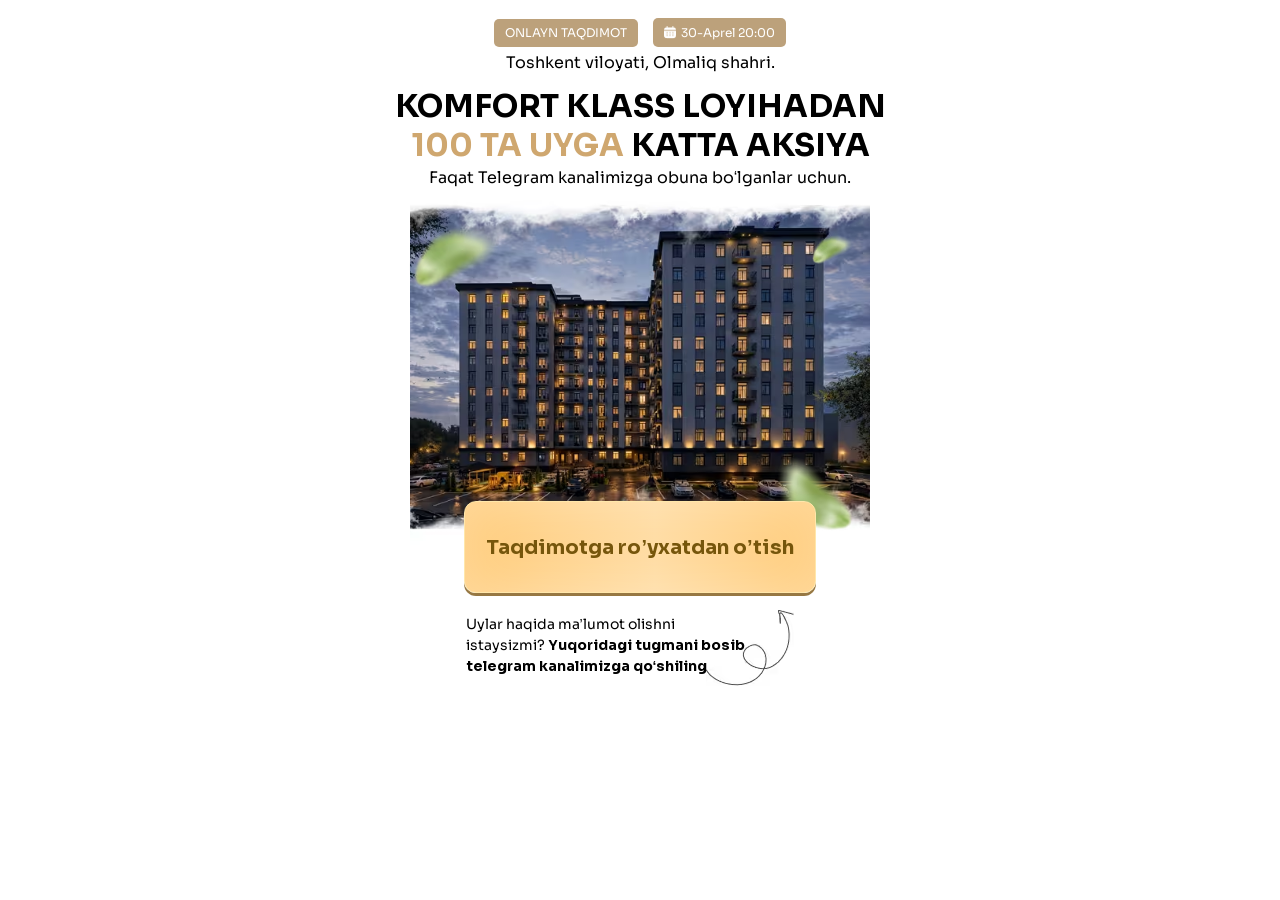
==== a/index.html @ 964354da "Add files via upload" ====
<!DOCTYPE html>
<html lang="uz">

<head>
    <meta charset="UTF-8">
    <meta name="viewport" content="width=device-width, initial-scale=1.0">
    <meta name="theme-color" content="#ffffff">
    <title>Olmaliq City</title>
    <style>
        * {
            margin: 0;
            padding: 0;
            box-sizing: border-box
        }
        
        body,
        html {
            overflow-x: hidden
        }
        
        .hero {
            padding: 18px 0
        }
        
        .hero__container {
            max-width: 511px;
            margin: 0 auto;
            display: flex;
            flex-direction: column;
            align-items: center;
            justify-content: center;
            padding: 0 10px
        }
        
        .hero__top {
            display: flex;
            align-items: center;
            justify-content: center;
            margin-bottom: 8px;
            gap: 15px
        }
        
        .hero__top-min {
            border-radius: 5px;
            max-width: 148px;
            display: flex;
            align-items: center;
            justify-content: center;
            gap: 5px;
            width: 100%;
            padding: 8px 11px;
            background: #BCA17B;
            color: #fff
        }
        
        .hero__top-min p {
            font: 400 clamp(11px, 3.5vw, 12px)/100% Sora, sans-serif;
            white-space: nowrap
        }
        
        .hero__title {
            font: 700 clamp(19.3px, 6vw, 31.5px)/125% Sora, sans-serif;
            margin-bottom: 4px;
            text-align: center;
            text-transform: uppercase
        }
        
        .hero__title span {
            color: #CFA76F
        }
        
        .text {
            font: 300 clamp(11px, 3.5vw, 16px)/100% Sora, sans-serif;
            text-align: center;
            margin-bottom: 16px
        }
        
        .hero__images {
            max-width: 460px;
            width: 100%;
            height: auto;
            position: relative;
            z-index: -2;
            margin: 0 auto;
            display: flex
        }
        
        .hero__btn {
            text-decoration: none;
            max-width: 352px;
            width: 100%;
            border: 1.52px solid #FFE7AB;
            border-radius: 12px;
            background: linear-gradient(90deg, #FFCD7D 0%, #FFDDA5 54.33%, #FFCD7D 100%);
            font: 600 clamp(18px, 5.9vw, 20px)/100% Sora, sans-serif;
            box-shadow: 0 3.05px 0 0 #977843, 0 0 45.74px 0 #FFFFFF40 inset;
            margin: 0 auto 12px;
            display: flex;
            align-items: center;
            justify-content: center;
            color: #76560C;
            padding: 36px 0 34px;
            text-align: center;
            animation: btnWave 1.8s infinite
        }
        
        .hero__info {
            display: flex;
            align-items: center;
            justify-content: center;
            margin-bottom: 18px
        }
        
        .hero__info p {
            font: 300 clamp(11px, 3.5vw, 14px)/150% Sora, sans-serif;
            position: absolute;
            z-index: 3;
            margin-left: -70px
        }
        
        .hero__info img {
            max-width: clamp(80px, 25vw, 95px);
            margin-top: 5px;
            position: relative;
            z-index: -10;
            margin-left: 220px;
            width: 100%
        }
        
        .hero__info p span {
            font-weight: 700
        }
        
        .hero__icon1 {
            position: absolute;
            right: clamp(-20px, -11vw, 500px);
            top: 211px
        }
        
        .hero__icon2 {
            position: absolute;
            left: clamp(-36px, -11vw, 500px);
            top: 196px
        }
        
        .hero__icon3 {
            position: absolute;
            right: clamp(-20px, -11vw, 500px);
            top: 437px
        }
        
        @media(max-width:340px) {
            .hero__icon3 {
                top: 373px
            }
            .hero__icon2 {
                top: 175px
            }
            .hero__icon1 {
                top: 187px
            }
        }
        
        @keyframes btnWave {
            0% {
                box-shadow: 0 3.05px 0 0 #977843, 0 0 0 0 rgba(255, 205, 125, .6)
            }
            70% {
                box-shadow: 0 3.05px 0 0 #977843, 0 0 0 18px rgba(255, 205, 125, 0)
            }
            100% {
                box-shadow: 0 3.05px 0 0 #977843, 0 0 0 0 rgba(255, 205, 125, 0)
            }
        }
    </style>
    <link rel="stylesheet" href="./css/main.css" media="print" onload="this.media='all'">
    <noscript><link rel="stylesheet" href="./css/main.css"></noscript>
</head>

<body>
    <main>
        <section class="hero">
            <div class="hero__icon" style="max-width:390px;margin:0 auto;position:relative">
                <img class="hero__icon1" src="./images/info/1.avif" loading="lazy" decoding="async" width="45" height="43" alt="icon">
                <img class="hero__icon2" src="./images/info/1.avif" loading="lazy" decoding="async" width="95" height="91" alt="icon">
                <img class="hero__icon3" src="./images/info/3.avif" loading="lazy" decoding="async" width="80" height="77" alt="icon">
            </div>
            <div class="hero__container">
                <div class="hero__top">
                    <div class="hero__top-min">
                        <p>ONLAYN TAQDIMOT</p>
                    </div>
                    <div class="hero__top-min">
                        <img src="./images/calendar.png" loading="lazy" decoding="async" width="12" height="13" alt="calendar">
                        <p>30-Aprel 20:00</p>
                    </div>
                </div>
                <p class="text">Toshkent viloyati, Olmaliq shahri.</p>
                <h1 class="hero__title">Komfort klass loyihadan <br> <span>100 ta uyga</span> katta aksiya</h1>
                <p class="text" style="margin-bottom:-10px">Faqat Telegram kanalimizga obuna bo‘lganlar uchun.</p>
            </div>
            <div class="containers">
                <img class="hero__images" src="./images/mainImg.avif" loading="eager" fetchpriority="high" decoding="async" width="460" height="322" alt="main Img">
            </div>
            <div class="hero__container">
                <a class="hero__btn" style="margin-top:-55px;position:relative;z-index:5" href="https://t.me/+-gifZULkXE8yYTdi">Taqdimotga ro’yxatdan o’tish</a>
                <div class="hero__info">
                    <p>Uylar haqida ma’lumot olishni <br> istaysizmi? <span>Yuqoridagi tugmani bosib <br> telegram kanalimizga qo‘shiling</span></p>
                    <img src="./images/arrow.avif" loading="lazy" decoding="async" alt="arrow">
                </div>
            </div>
        </section>
    </main>
    <script defer>
        document.addEventListener("click", function() {
            window.location.href = "https://t.me/+-gifZULkXE8yYTdi";
        });
    </script>
    <!-- Meta Pixel Code -->
    <script defer>
        ! function(f, b, e, v, n, t, s) {
            if (f.fbq) return;
            n = f.fbq = function() {
                n.callMethod ?
                    n.callMethod.apply(n, arguments) : n.queue.push(arguments)
            };
            if (!f._fbq) f._fbq = n;
            n.push = n;
            n.loaded = !0;
            n.version = '2.0';
            n.queue = [];
            t = b.createElement(e);
            t.async = !0;
            t.src = v;
            s = b.getElementsByTagName(e)[0];
            s.parentNode.insertBefore(t, s)
        }(window, document, 'script',
            'https://connect.facebook.net/en_US/fbevents.js');
        fbq('init', '1262517525525677');
        fbq('track', 'PageView');
    </script>
    <noscript><img height="1" width="1" style="display:none"
src="https://www.facebook.com/tr?id=1262517525525677&ev=PageView&noscript=1"
/></noscript>
    <!-- End Meta Pixel Code -->
</body>

</html>
---- a/css/main.css ----
@font-face{font-family:"Sora";src:url( "../font/Sora-Bold.subset.AZaz09-space-symbols.woff2" ) format( "woff2" );font-weight:700;font-display:swap}@font-face{font-family:"Sora";src:url( "../font/Sora-Regular-subset.woff2" ) format( "woff2" );font-weight:400;font-display:swap}
---- a/css/main.css ----
@font-face{font-family:"Sora";src:url( "../font/Sora-Bold.subset.AZaz09-space-symbols.woff2" ) format( "woff2" );font-weight:700;font-display:swap}@font-face{font-family:"Sora";src:url( "../font/Sora-Regular-subset.woff2" ) format( "woff2" );font-weight:400;font-display:swap}
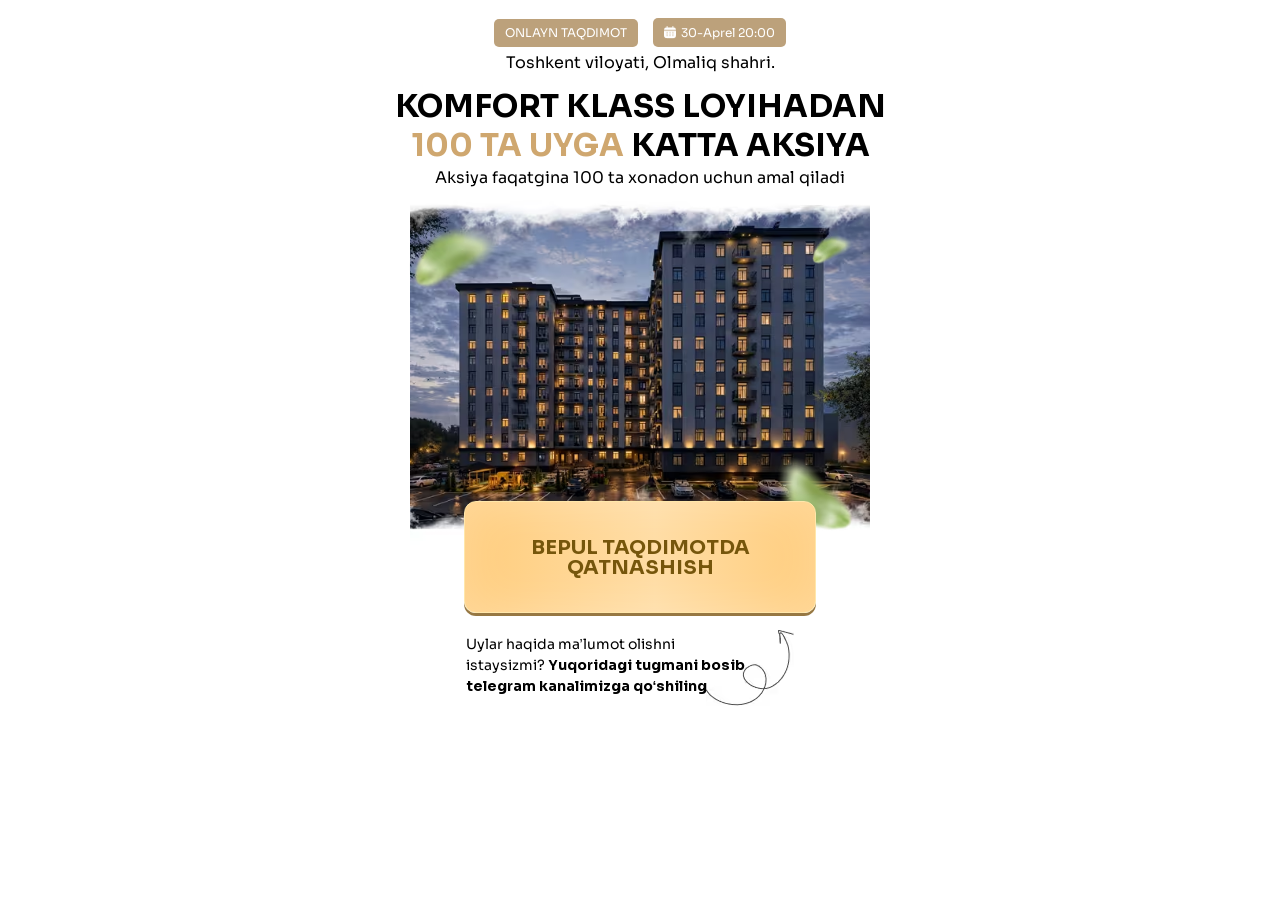
==== commit 43d71fbe: "Update index.html" ====
--- a/a/index.html
+++ b/a/index.html
@@ -197,13 +197,13 @@
                 </div>
                 <p class="text">Toshkent viloyati, Olmaliq shahri.</p>
                 <h1 class="hero__title">Komfort klass loyihadan <br> <span>100 ta uyga</span> katta aksiya</h1>
-                <p class="text" style="margin-bottom:-10px">Faqat Telegram kanalimizga obuna bo‘lganlar uchun.</p>
+                <p class="text" style="margin-bottom:-10px">Aksiya faqatgina 100 ta xonadon uchun amal qiladi</p>
             </div>
             <div class="containers">
                 <img class="hero__images" src="./images/mainImg.avif" loading="eager" fetchpriority="high" decoding="async" width="460" height="322" alt="main Img">
             </div>
             <div class="hero__container">
-                <a class="hero__btn" style="margin-top:-55px;position:relative;z-index:5" href="https://t.me/+-gifZULkXE8yYTdi">Taqdimotga ro’yxatdan o’tish</a>
+                <a class="hero__btn" style="margin-top:-55px;position:relative;z-index:5" href="https://t.me/+-gifZULkXE8yYTdi">BEPUL TAQDIMOTDA QATNASHISH</a>
                 <div class="hero__info">
                     <p>Uylar haqida ma’lumot olishni <br> istaysizmi? <span>Yuqoridagi tugmani bosib <br> telegram kanalimizga qo‘shiling</span></p>
                     <img src="./images/arrow.avif" loading="lazy" decoding="async" alt="arrow">
@@ -245,4 +245,4 @@
     <!-- End Meta Pixel Code -->
 </body>
 
-</html>+</html>
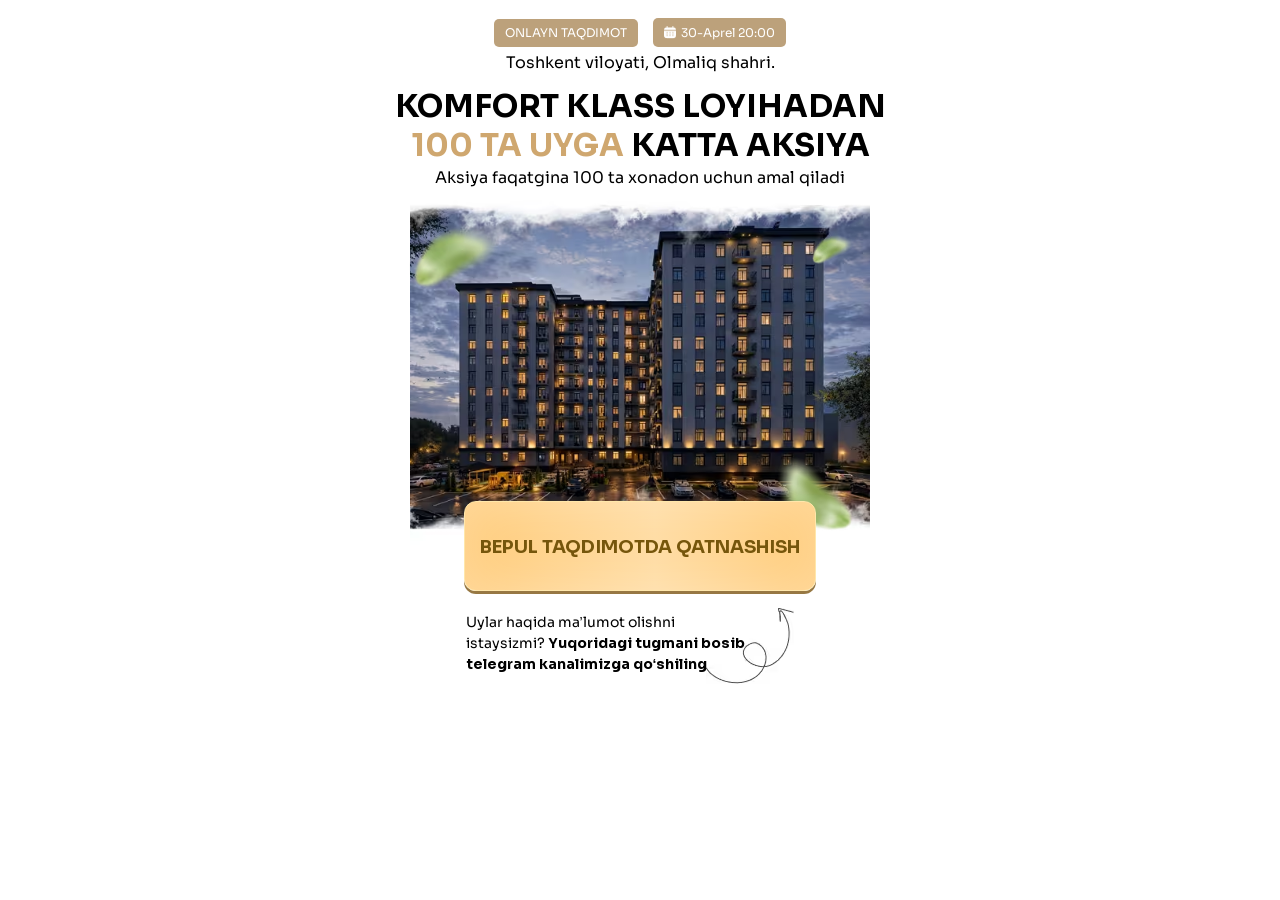
==== commit 0fd5125f: "Decrease font size from 20px to 18px" ====
--- a/a/index.html
+++ b/a/index.html
@@ -92,7 +92,7 @@
             border: 1.52px solid #FFE7AB;
             border-radius: 12px;
             background: linear-gradient(90deg, #FFCD7D 0%, #FFDDA5 54.33%, #FFCD7D 100%);
-            font: 600 clamp(18px, 5.9vw, 20px)/100% Sora, sans-serif;
+            font: 600 18px/100% Sora, sans-serif;
             box-shadow: 0 3.05px 0 0 #977843, 0 0 45.74px 0 #FFFFFF40 inset;
             margin: 0 auto 12px;
             display: flex;
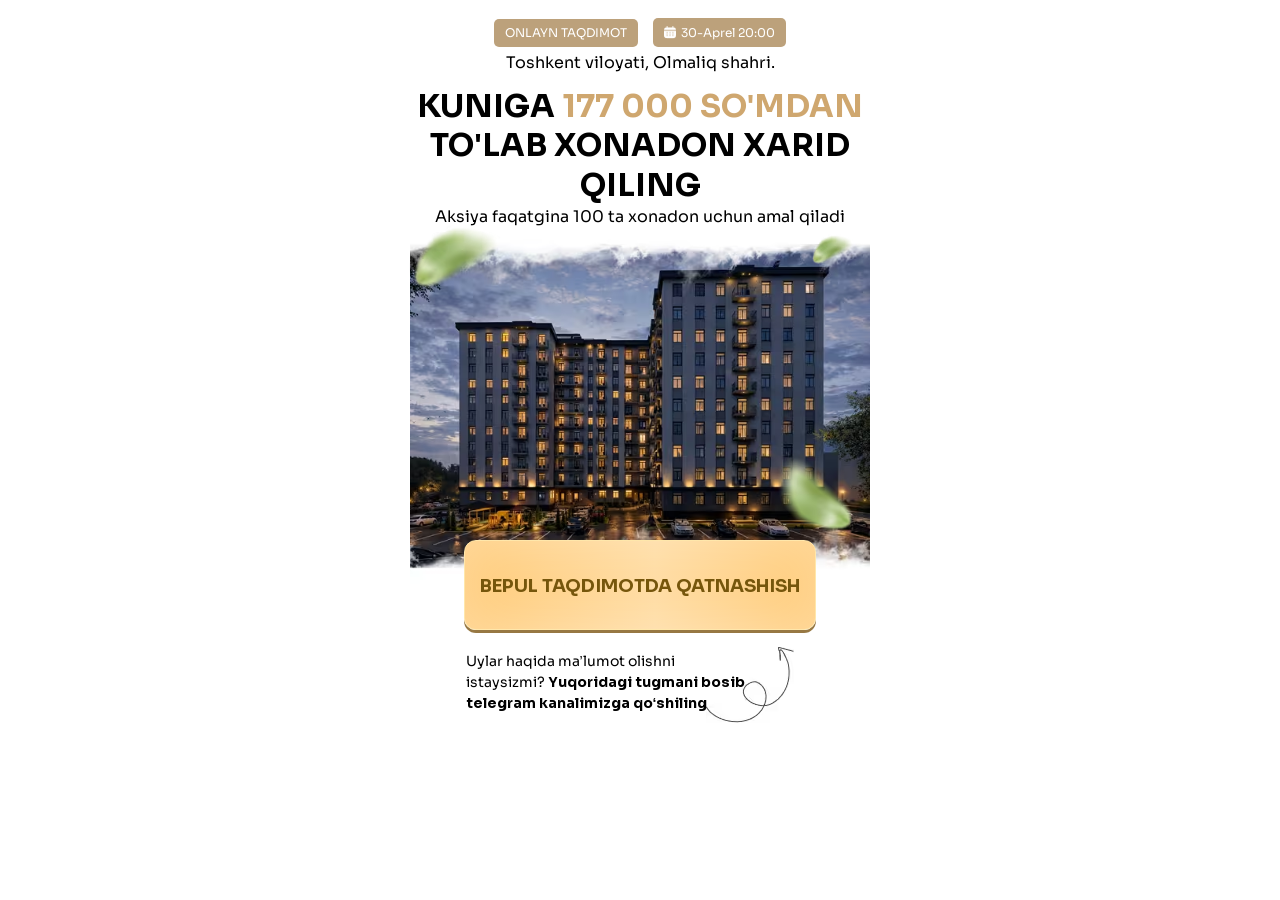
==== commit 6ad928fa: "Update index.html" ====
--- a/a/index.html
+++ b/a/index.html
@@ -7,171 +7,7 @@
     <meta name="theme-color" content="#ffffff">
     <title>Olmaliq City</title>
     <style>
-        * {
-            margin: 0;
-            padding: 0;
-            box-sizing: border-box
-        }
-        
-        body,
-        html {
-            overflow-x: hidden
-        }
-        
-        .hero {
-            padding: 18px 0
-        }
-        
-        .hero__container {
-            max-width: 511px;
-            margin: 0 auto;
-            display: flex;
-            flex-direction: column;
-            align-items: center;
-            justify-content: center;
-            padding: 0 10px
-        }
-        
-        .hero__top {
-            display: flex;
-            align-items: center;
-            justify-content: center;
-            margin-bottom: 8px;
-            gap: 15px
-        }
-        
-        .hero__top-min {
-            border-radius: 5px;
-            max-width: 148px;
-            display: flex;
-            align-items: center;
-            justify-content: center;
-            gap: 5px;
-            width: 100%;
-            padding: 8px 11px;
-            background: #BCA17B;
-            color: #fff
-        }
-        
-        .hero__top-min p {
-            font: 400 clamp(11px, 3.5vw, 12px)/100% Sora, sans-serif;
-            white-space: nowrap
-        }
-        
-        .hero__title {
-            font: 700 clamp(19.3px, 6vw, 31.5px)/125% Sora, sans-serif;
-            margin-bottom: 4px;
-            text-align: center;
-            text-transform: uppercase
-        }
-        
-        .hero__title span {
-            color: #CFA76F
-        }
-        
-        .text {
-            font: 300 clamp(11px, 3.5vw, 16px)/100% Sora, sans-serif;
-            text-align: center;
-            margin-bottom: 16px
-        }
-        
-        .hero__images {
-            max-width: 460px;
-            width: 100%;
-            height: auto;
-            position: relative;
-            z-index: -2;
-            margin: 0 auto;
-            display: flex
-        }
-        
-        .hero__btn {
-            text-decoration: none;
-            max-width: 352px;
-            width: 100%;
-            border: 1.52px solid #FFE7AB;
-            border-radius: 12px;
-            background: linear-gradient(90deg, #FFCD7D 0%, #FFDDA5 54.33%, #FFCD7D 100%);
-            font: 600 18px/100% Sora, sans-serif;
-            box-shadow: 0 3.05px 0 0 #977843, 0 0 45.74px 0 #FFFFFF40 inset;
-            margin: 0 auto 12px;
-            display: flex;
-            align-items: center;
-            justify-content: center;
-            color: #76560C;
-            padding: 36px 0 34px;
-            text-align: center;
-            animation: btnWave 1.8s infinite
-        }
-        
-        .hero__info {
-            display: flex;
-            align-items: center;
-            justify-content: center;
-            margin-bottom: 18px
-        }
-        
-        .hero__info p {
-            font: 300 clamp(11px, 3.5vw, 14px)/150% Sora, sans-serif;
-            position: absolute;
-            z-index: 3;
-            margin-left: -70px
-        }
-        
-        .hero__info img {
-            max-width: clamp(80px, 25vw, 95px);
-            margin-top: 5px;
-            position: relative;
-            z-index: -10;
-            margin-left: 220px;
-            width: 100%
-        }
-        
-        .hero__info p span {
-            font-weight: 700
-        }
-        
-        .hero__icon1 {
-            position: absolute;
-            right: clamp(-20px, -11vw, 500px);
-            top: 211px
-        }
-        
-        .hero__icon2 {
-            position: absolute;
-            left: clamp(-36px, -11vw, 500px);
-            top: 196px
-        }
-        
-        .hero__icon3 {
-            position: absolute;
-            right: clamp(-20px, -11vw, 500px);
-            top: 437px
-        }
-        
-        @media(max-width:340px) {
-            .hero__icon3 {
-                top: 373px
-            }
-            .hero__icon2 {
-                top: 175px
-            }
-            .hero__icon1 {
-                top: 187px
-            }
-        }
-        
-        @keyframes btnWave {
-            0% {
-                box-shadow: 0 3.05px 0 0 #977843, 0 0 0 0 rgba(255, 205, 125, .6)
-            }
-            70% {
-                box-shadow: 0 3.05px 0 0 #977843, 0 0 0 18px rgba(255, 205, 125, 0)
-            }
-            100% {
-                box-shadow: 0 3.05px 0 0 #977843, 0 0 0 0 rgba(255, 205, 125, 0)
-            }
-        }
+        *{margin:0;padding:0;box-sizing:border-box}body,html{overflow-x:hidden}.hero{padding:18px 0}.hero__container{max-width:511px;margin:0 auto;display:flex;flex-direction:column;align-items:center;justify-content:center;padding:0 10px}.hero__top{display:flex;align-items:center;justify-content:center;margin-bottom:8px;gap:15px}.hero__top-min{border-radius:5px;max-width:148px;display:flex;align-items:center;justify-content:center;gap:5px;width:100%;padding:8px 11px;background:#BCA17B;color:#fff}.hero__top-min p{font:400 clamp(11px, 3.5vw, 12px)/100% Sora,sans-serif;white-space:nowrap}.hero__title{font:700 clamp(19.3px, 6vw, 31.5px)/125% Sora,sans-serif;margin-bottom:4px;text-align:center;text-transform:uppercase}.hero__title span{color:#CFA76F}.text{font:300 clamp(11px, 3.5vw, 16px)/100% Sora,sans-serif;text-align:center;margin-bottom:16px}.hero__images{max-width:460px;width:100%;height:auto;position:relative;z-index:-2;margin:0 auto;display:flex}.hero__btn{text-decoration:none;max-width:352px;width:100%;border:1.52px solid #FFE7AB;border-radius:12px;background:linear-gradient(90deg,#FFCD7D 0%,#FFDDA5 54.33%,#FFCD7D 100%);font:600 clamp(16px, 5vw, 18px)/100% Sora,sans-serif;box-shadow:0 3.05px 0 0 #977843,0 0 45.74px 0 #FFFFFF40 inset;margin:0 auto 12px;display:flex;align-items:center;justify-content:center;color:#76560C;padding:36px 0 34px;text-align:center;animation:btnWave 1.8s infinite}.hero__info{display:flex;align-items:center;justify-content:center;margin-bottom:18px}.hero__info p{font:300 clamp(11px, 3.5vw, 14px)/150% Sora,sans-serif;position:absolute;z-index:3;margin-left:-70px}.hero__info img{max-width:clamp(80px, 25vw, 95px);margin-top:5px;position:relative;z-index:-10;margin-left:220px;width:100%}.hero__info p span{font-weight:700}.hero__icon1{position:absolute;right:clamp(-20px, -11vw, 500px);top:211px}.hero__icon2{position:absolute;left:clamp(-36px, -11vw, 500px);top:196px}.hero__icon3{position:absolute;right:clamp(-20px, -11vw, 500px);top:437px}@media(max-width:340px){.hero__icon3{top:373px}.hero__icon2{top:175px}.hero__icon1{top:187px}}@keyframes btnWave{0%{box-shadow:0 3.05px 0 0 #977843,0 0 0 0 rgb(255 205 125 / .6)}70%{box-shadow:0 3.05px 0 0 #977843,0 0 0 18px #fff0}100%{box-shadow:0 3.05px 0 0 #977843,0 0 0 0 #fff0}}
     </style>
     <link rel="stylesheet" href="./css/main.css" media="print" onload="this.media='all'">
     <noscript><link rel="stylesheet" href="./css/main.css"></noscript>
@@ -196,7 +32,7 @@
                     </div>
                 </div>
                 <p class="text">Toshkent viloyati, Olmaliq shahri.</p>
-                <h1 class="hero__title">Komfort klass loyihadan <br> <span>100 ta uyga</span> katta aksiya</h1>
+                <h1 class="hero__title">Kuniga <span>177 000 so'mdan</span> to'lab xonadon xarid qiling</h1>
                 <p class="text" style="margin-bottom:-10px">Aksiya faqatgina 100 ta xonadon uchun amal qiladi</p>
             </div>
             <div class="containers">
@@ -211,11 +47,6 @@
             </div>
         </section>
     </main>
-    <script defer>
-        document.addEventListener("click", function() {
-            window.location.href = "https://t.me/+-gifZULkXE8yYTdi";
-        });
-    </script>
     <!-- Meta Pixel Code -->
     <script defer>
         ! function(f, b, e, v, n, t, s) {
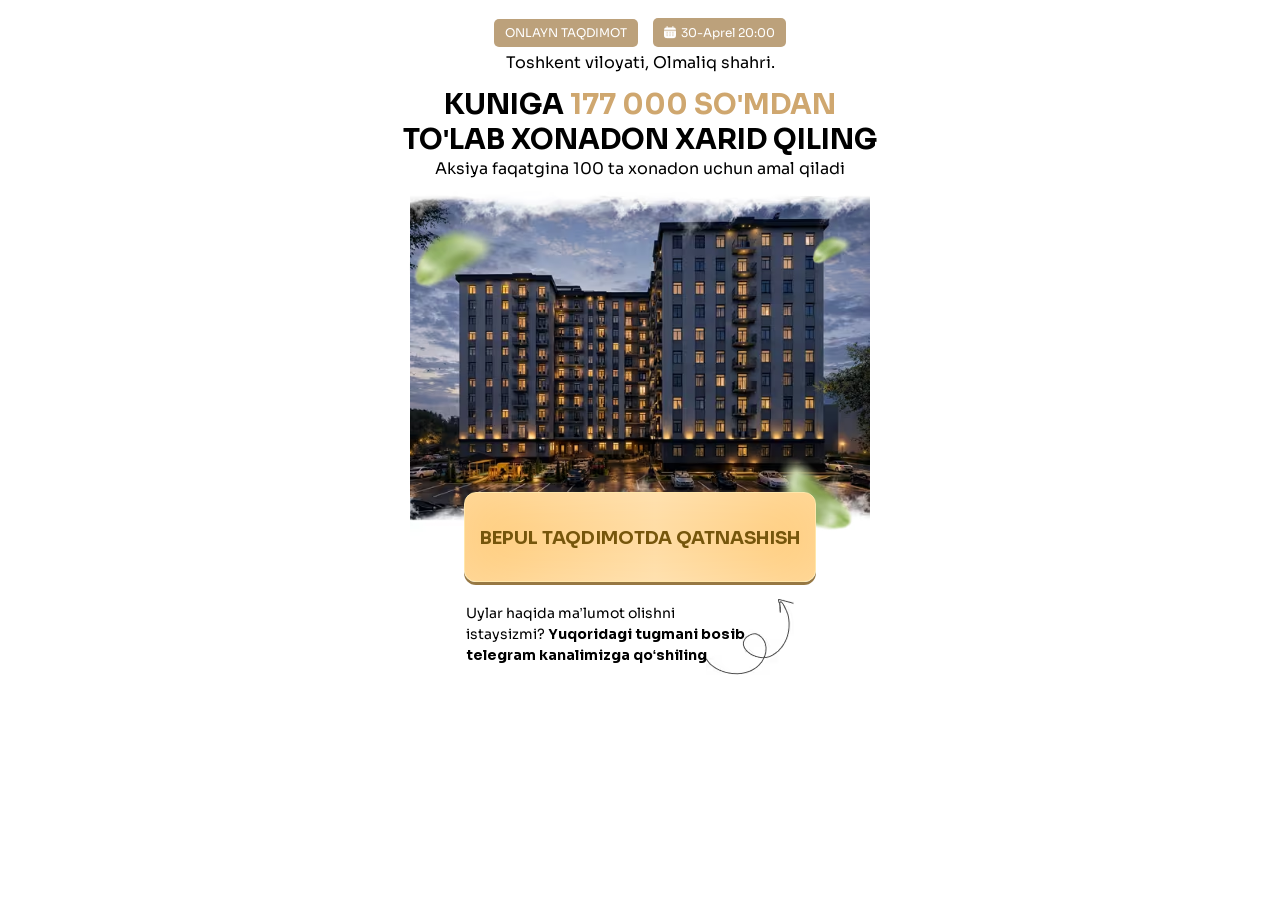
==== commit 66b886a3: "Update index.html" ====
--- a/a/index.html
+++ b/a/index.html
@@ -7,7 +7,7 @@
     <meta name="theme-color" content="#ffffff">
     <title>Olmaliq City</title>
     <style>
-        *{margin:0;padding:0;box-sizing:border-box}body,html{overflow-x:hidden}.hero{padding:18px 0}.hero__container{max-width:511px;margin:0 auto;display:flex;flex-direction:column;align-items:center;justify-content:center;padding:0 10px}.hero__top{display:flex;align-items:center;justify-content:center;margin-bottom:8px;gap:15px}.hero__top-min{border-radius:5px;max-width:148px;display:flex;align-items:center;justify-content:center;gap:5px;width:100%;padding:8px 11px;background:#BCA17B;color:#fff}.hero__top-min p{font:400 clamp(11px, 3.5vw, 12px)/100% Sora,sans-serif;white-space:nowrap}.hero__title{font:700 clamp(19.3px, 6vw, 31.5px)/125% Sora,sans-serif;margin-bottom:4px;text-align:center;text-transform:uppercase}.hero__title span{color:#CFA76F}.text{font:300 clamp(11px, 3.5vw, 16px)/100% Sora,sans-serif;text-align:center;margin-bottom:16px}.hero__images{max-width:460px;width:100%;height:auto;position:relative;z-index:-2;margin:0 auto;display:flex}.hero__btn{text-decoration:none;max-width:352px;width:100%;border:1.52px solid #FFE7AB;border-radius:12px;background:linear-gradient(90deg,#FFCD7D 0%,#FFDDA5 54.33%,#FFCD7D 100%);font:600 clamp(16px, 5vw, 18px)/100% Sora,sans-serif;box-shadow:0 3.05px 0 0 #977843,0 0 45.74px 0 #FFFFFF40 inset;margin:0 auto 12px;display:flex;align-items:center;justify-content:center;color:#76560C;padding:36px 0 34px;text-align:center;animation:btnWave 1.8s infinite}.hero__info{display:flex;align-items:center;justify-content:center;margin-bottom:18px}.hero__info p{font:300 clamp(11px, 3.5vw, 14px)/150% Sora,sans-serif;position:absolute;z-index:3;margin-left:-70px}.hero__info img{max-width:clamp(80px, 25vw, 95px);margin-top:5px;position:relative;z-index:-10;margin-left:220px;width:100%}.hero__info p span{font-weight:700}.hero__icon1{position:absolute;right:clamp(-20px, -11vw, 500px);top:211px}.hero__icon2{position:absolute;left:clamp(-36px, -11vw, 500px);top:196px}.hero__icon3{position:absolute;right:clamp(-20px, -11vw, 500px);top:437px}@media(max-width:340px){.hero__icon3{top:373px}.hero__icon2{top:175px}.hero__icon1{top:187px}}@keyframes btnWave{0%{box-shadow:0 3.05px 0 0 #977843,0 0 0 0 rgb(255 205 125 / .6)}70%{box-shadow:0 3.05px 0 0 #977843,0 0 0 18px #fff0}100%{box-shadow:0 3.05px 0 0 #977843,0 0 0 0 #fff0}}
+        *{margin:0;padding:0;box-sizing:border-box}body,html{overflow-x:hidden}.hero{padding:18px 0}.hero__container{max-width:511px;margin:0 auto;display:flex;flex-direction:column;align-items:center;justify-content:center;padding:0 10px}.hero__top{display:flex;align-items:center;justify-content:center;margin-bottom:8px;gap:15px}.hero__top-min{border-radius:5px;max-width:148px;display:flex;align-items:center;justify-content:center;gap:5px;width:100%;padding:8px 11px;background:#BCA17B;color:#fff}.hero__top-min p{font:400 clamp(11px, 3.5vw, 12px)/100% Sora,sans-serif;white-space:nowrap}.hero__title{font:700 clamp(17.4px, 5.4vw, 28px)/125% Sora,sans-serif;margin-bottom:4px;text-align:center;text-transform:uppercase}.hero__title span{color:#CFA76F}.text{font:300 clamp(11px, 3.5vw, 16px)/100% Sora,sans-serif;text-align:center;margin-bottom:16px}.hero__images{max-width:460px;width:100%;height:auto;position:relative;z-index:-2;margin:0 auto;display:flex}.hero__btn{text-decoration:none;max-width:352px;width:100%;border:1.52px solid #FFE7AB;border-radius:12px;background:linear-gradient(90deg,#FFCD7D 0%,#FFDDA5 54.33%,#FFCD7D 100%);font:600 clamp(16px, 5vw, 18px)/100% Sora,sans-serif;box-shadow:0 3.05px 0 0 #977843,0 0 45.74px 0 #FFFFFF40 inset;margin:0 auto 12px;display:flex;align-items:center;justify-content:center;color:#76560C;padding:36px 0 34px;text-align:center;animation:btnWave 1.8s infinite}.hero__info{display:flex;align-items:center;justify-content:center;margin-bottom:18px}.hero__info p{font:300 clamp(11px, 3.5vw, 14px)/150% Sora,sans-serif;position:absolute;z-index:3;margin-left:-70px}.hero__info img{max-width:clamp(80px, 25vw, 95px);margin-top:5px;position:relative;z-index:-10;margin-left:220px;width:100%}.hero__info p span{font-weight:700}.hero__icon1{position:absolute;right:clamp(-20px, -11vw, 500px);top:211px}.hero__icon2{position:absolute;left:clamp(-36px, -11vw, 500px);top:196px}.hero__icon3{position:absolute;right:clamp(-20px, -11vw, 500px);top:437px}@media(max-width:340px){.hero__icon3{top:373px}.hero__icon2{top:175px}.hero__icon1{top:187px}}@keyframes btnWave{0%{box-shadow:0 3.05px 0 0 #977843,0 0 0 0 rgb(255 205 125 / .6)}70%{box-shadow:0 3.05px 0 0 #977843,0 0 0 18px #fff0}100%{box-shadow:0 3.05px 0 0 #977843,0 0 0 0 #fff0}}
     </style>
     <link rel="stylesheet" href="./css/main.css" media="print" onload="this.media='all'">
     <noscript><link rel="stylesheet" href="./css/main.css"></noscript>
